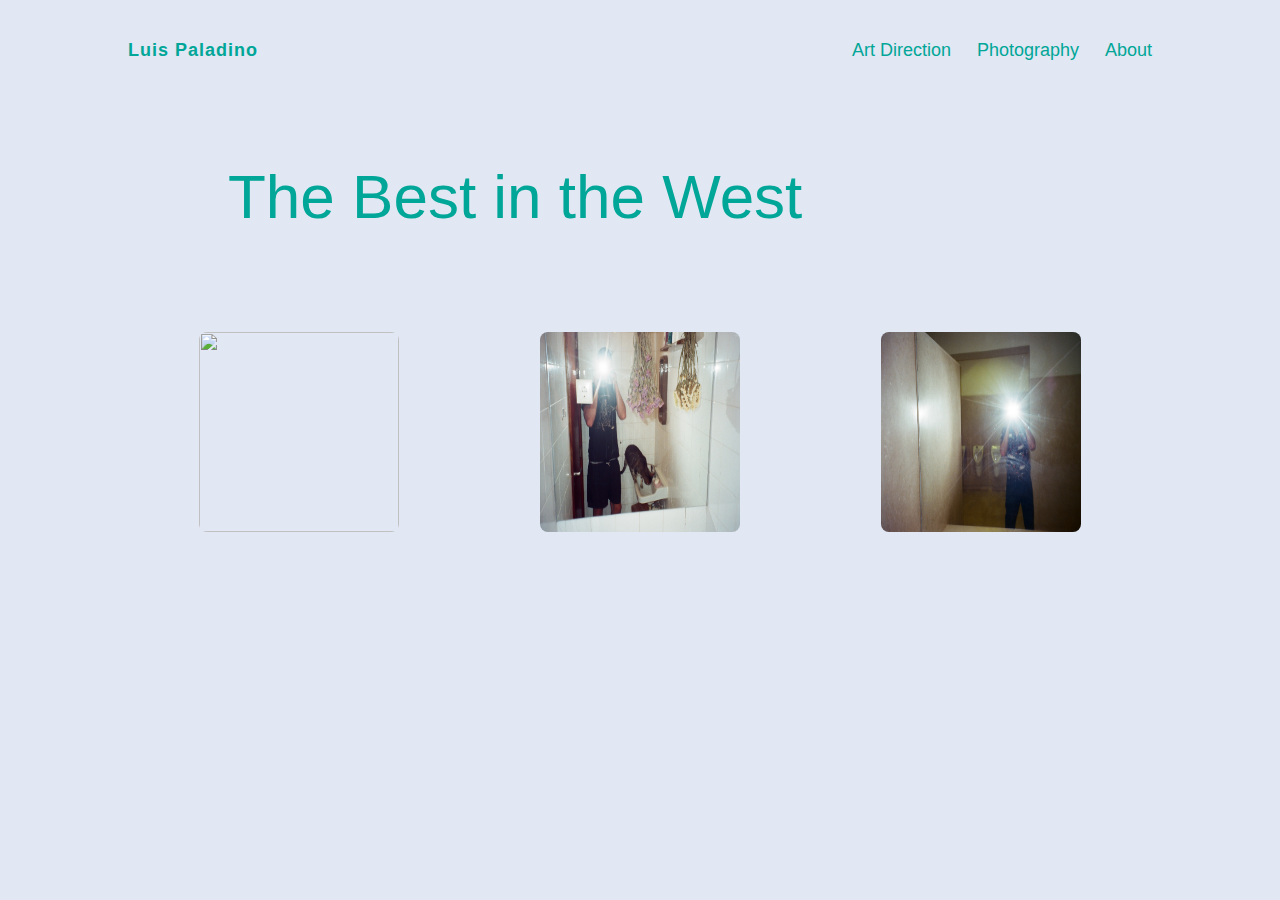
==== Week-02/index.html @ af107c33 "Week-2NEWPAGES" ====
<html>

	<head>
		<title>Luis Paladino</title>
		<meta charset="utf-8">
		<style type="text/css">
		</style>
		<link rel="stylesheet" type="text/css" href="index.css"> 
	</head>	

	<body>
		<div class="container">

			<header>
				<a class="name" href="index.html">Luis Paladino</a>
				<div class="links">
					<a class="link">Art Direction</a>
					<a class="link">Photography</a>
					<a class="link" href="about.html">About</a>
				</div>
			</header>

			<main>
				<div class="tag">The Best in the West</div>
				<div class="photos">
					<img class="selfie" src="images/website1.jpg" />
					<img class="selfie" src="images/website2.jpg" />
					<img class="selfie" src="images/website3.jpg" />
				</div>
			</main>

		</div>
	</body>

</html>
---- Week-02/index.css ----
body {
	background-color: #E1E7F3;
	color: #00A697;
	margin: 40px 0 0;
	font-size: 18px;
	font-family: helvetica;
}

.container {
	width: 80%;
	margin: auto;
}

header {
	display: flex;
	justify-content: space-between;
}
.name {
	font-weight: bold;
	letter-spacing: 1px;
}
.links {
	display: flex;
	justify-content: space-between;
	width: 300px;
}
a {
	cursor: pointer !important;
	color: #00A697;
	text-decoration: none;
}
a:hover {
	font-weight: bold !important;
}
main {
	margin-top: 100px;
}
.tag {
	margin-left: 100px;
	font-size: 62px;
}
.photos {
	display: flex;
	justify-content: space-around;
	margin-top: 100px;
	flex-flow: row wrap;
}
.selfie {
	height: 200px;
	width: 200px;
	border-radius: 8px;
}
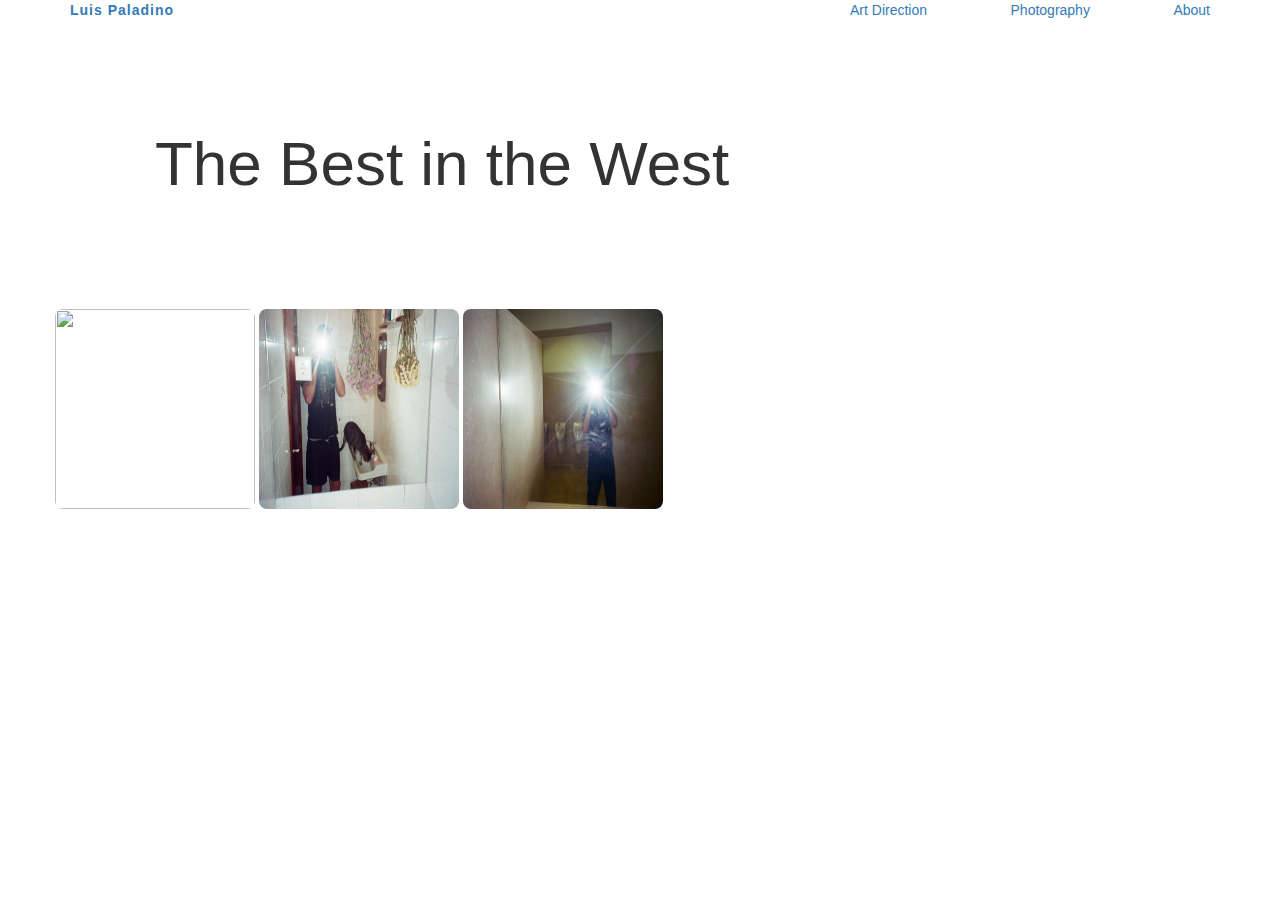
==== commit 4296c11f: "bounce" ====
--- a/Week-02/index.html
+++ b/Week-02/index.html
@@ -6,21 +6,22 @@
 		<style type="text/css">
 		</style>
 		<link rel="stylesheet" type="text/css" href="index.css"> 
+		<link rel="stylesheet" href="https://maxcdn.bootstrapcdn.com/bootstrap/3.3.7/css/bootstrap.min.css" integrity="sha384-BVYiiSIFeK1dGmJRAkycuHAHRg32OmUcww7on3RYdg4Va+PmSTsz/K68vbdEjh4u" crossorigin="anonymous">
 	</head>	
 
 	<body>
 		<div class="container">
 
-			<header>
-				<a class="name" href="index.html">Luis Paladino</a>
-				<div class="links">
+			<header class="row">
+				<a class="name col-md-8" href="index.html">Luis Paladino</a>
+				<div class="links col-md-4">
 					<a class="link">Art Direction</a>
 					<a class="link">Photography</a>
 					<a class="link" href="about.html">About</a>
 				</div>
 			</header>
 
-			<main>
+			<main class="row">
 				<div class="tag">The Best in the West</div>
 				<div class="photos">
 					<img class="selfie" src="images/website1.jpg" />
--- a/Week-02/index.css
+++ b/Week-02/index.css
@@ -27,7 +27,7 @@
 a {
 	cursor: pointer !important;
 	color: #00A697;
-	text-decoration: none;
+	text-decoration: none !important;
 }
 a:hover {
 	font-weight: bold !important;
@@ -40,10 +40,10 @@
 	font-size: 62px;
 }
 .photos {
-	display: flex;
-	justify-content: space-around;
+	/*display: flex;*/
+	/*justify-content: space-around;*/
 	margin-top: 100px;
-	flex-flow: row wrap;
+	/*flex-flow: row wrap;*/
 }
 .selfie {
 	height: 200px;
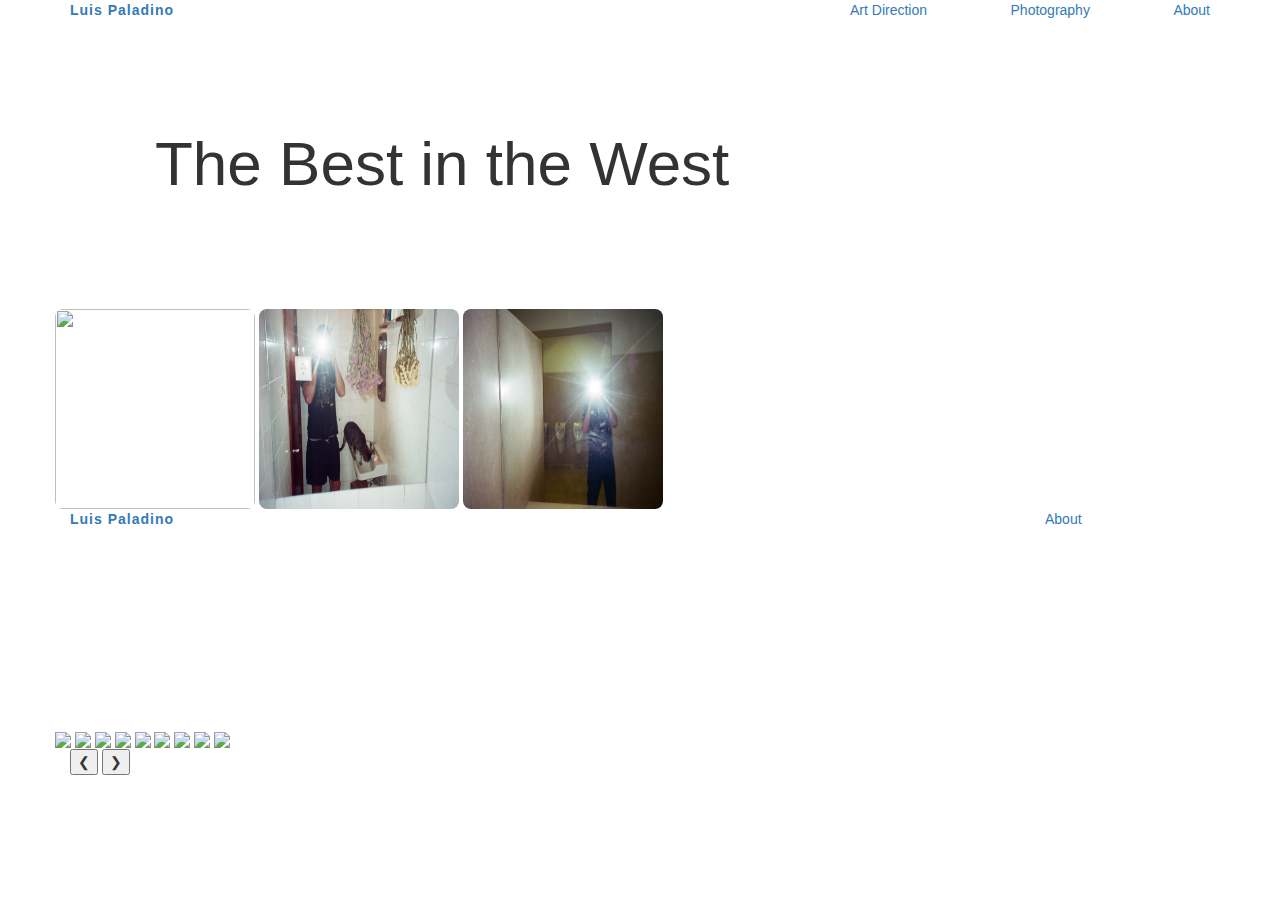
==== commit e98fffd3: "Final" ====
--- a/Week-02/index.html
+++ b/Week-02/index.html
@@ -34,3 +34,37 @@
 	</body>
 
 </html>
+
+
+<body>
+		<div class="container">
+
+			<header class="row">
+				<a class="name col-lg-10" href="index.html">Luis Paladino</a>
+				<div class="links col-lg-2">
+					<a class="link" href="about.html">About</a>
+				</div>
+			</header>
+
+			<main class="row">
+				<div class="photos">
+					<img class="mySlides" src="photos/website1.jpg" />
+					<img class="mySlides" src="photos/website2.jpg" />
+					<img class="mySlides" src="photos/website3.jpg" />
+					<img class="mySlides" src="photos/website4.jpg" />
+					<img class="mySlides" src="photos/website5.jpg" />
+					<img class="mySlides" src="photos/website6.jpg" />
+					<img class="mySlides" src="photos/website7.jpg" />
+					<img class="mySlides" src="photos/website8.jpg" />
+					<img class="mySlides" src="photos/website9.jpg" />
+				</div>
+			</main>
+			
+			<button class="w3-button w3-display-left" onclick="plusDivs(-1)">&#10094;</button>
+			<button class="w3-button w3-display-right" onclick="plusDivs(+1)">&#10095;</button>
+
+		</div>
+	</body>
+
+</html>
+
